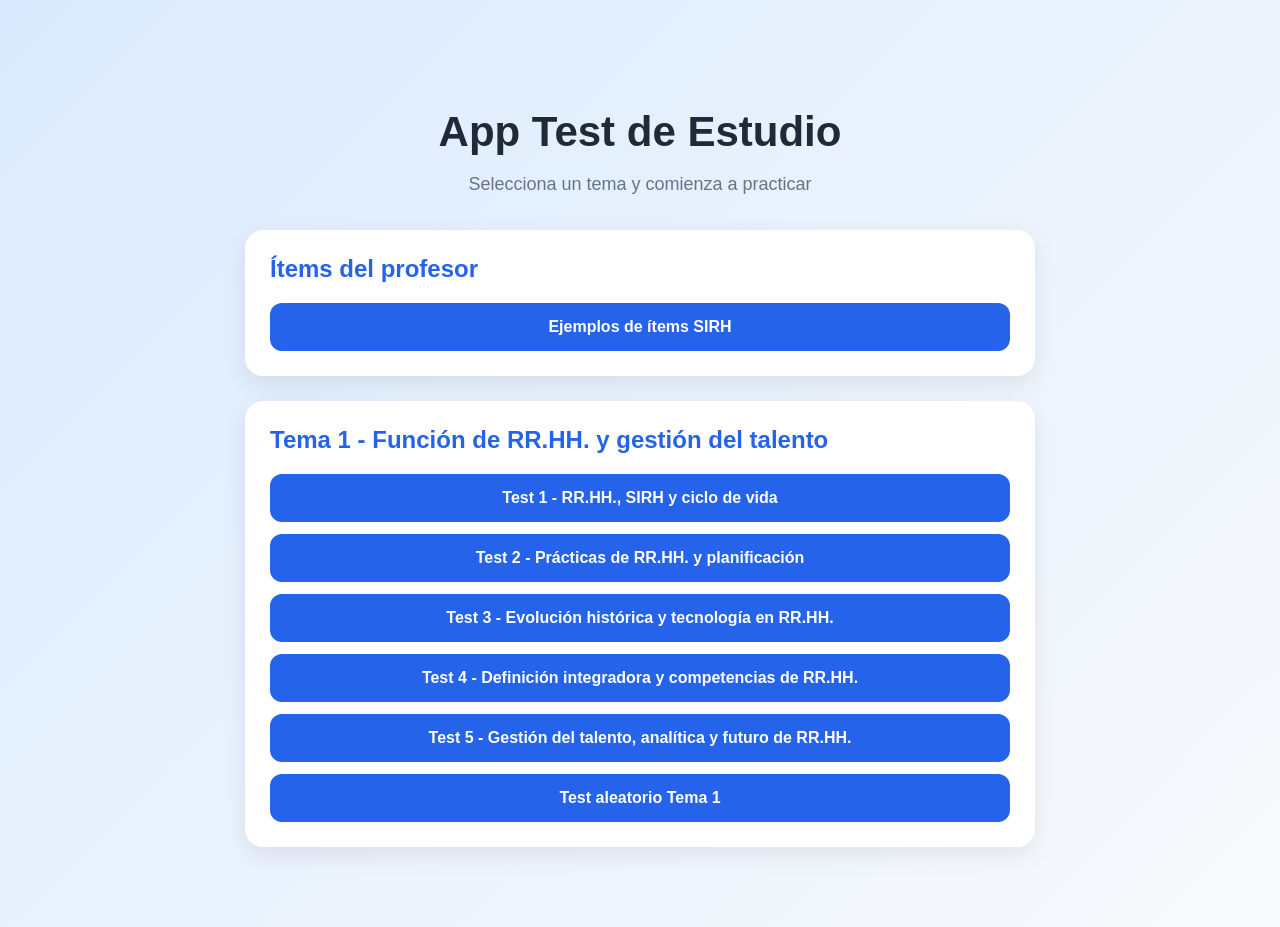
==== index.html @ 3117c9c8 "Primera versión de la aplicación" ====
<!DOCTYPE html>
<html lang="es">
<head>
  <meta charset="UTF-8">
  <title>App Test de Estudio</title>
  <link rel="stylesheet" href="styles.css">
</head>
<body>

  <main class="container">
    <header class="header">
      <h1>App Test de Estudio</h1>
      <p>Selecciona un tema y comienza a practicar</p>
    </header>

    <section id="menu" class="menu"></section>
  </main>

  <script src="data/items-profesor.js"></script>
  <script src="data/tema1.js"></script>
  <script src="preguntas.js"></script>
  <script>
    const menu = document.getElementById("menu");

    bancoPreguntas.forEach((tema) => {
      const card = document.createElement("div");
      card.classList.add("tema-card");

      const title = document.createElement("h2");
      title.textContent = tema.tema;
      card.appendChild(title);

      tema.tests.forEach((test) => {
        const link = document.createElement("a");
        link.textContent = test.nombre;
        link.classList.add("test-link");
        link.href = `test.html?tema=${tema.id}&test=${test.id}`;
        card.appendChild(link);
      });

      menu.appendChild(card);
    });
  </script>

</body>
</html>
---- styles.css ----
* {
    box-sizing: border-box;
  }
  
  body {
    margin: 0;
    font-family: Arial, sans-serif;
    background: linear-gradient(135deg, #dbeafe, #f8fafc);
    color: #1f2937;
  }
  
  .container {
    max-width: 850px;
    margin: 50px auto;
    padding: 30px;
  }
  
  .header {
    text-align: center;
    margin-bottom: 35px;
  }
  
  .header h1 {
    font-size: 42px;
    margin-bottom: 10px;
  }
  
  .header p {
    color: #64748b;
    font-size: 18px;
  }
  
  .menu {
    display: grid;
    gap: 25px;
  }
  
  .tema-card {
    background: white;
    padding: 25px;
    border-radius: 18px;
    box-shadow: 0 8px 25px rgba(0,0,0,0.08);
  }
  
  .tema-card h2 {
    margin-top: 0;
    color: #2563eb;
  }
  
  .test-link {
    display: block;
    text-decoration: none;
    text-align: center;
    margin-top: 12px;
    padding: 15px;
    background: #2563eb;
    color: white;
    border-radius: 12px;
    font-weight: bold;
  }
  
  .test-link:hover {
    background: #1d4ed8;
  }
  
  #quiz,
  .result-card {
    background: white;
    padding: 30px;
    border-radius: 18px;
    box-shadow: 0 8px 25px rgba(0,0,0,0.08);
  }
  
  #testTitle {
    color: #2563eb;
  }
  
  #progress {
    color: #64748b;
    font-weight: bold;
  }
  
  .answers {
    display: flex;
    flex-direction: column;
    gap: 14px;
    margin-top: 25px;
  }
  
  .answer-btn {
    padding: 16px;
    border: 2px solid #d1d5db;
    border-radius: 12px;
    background: white;
    cursor: pointer;
    font-size: 16px;
    text-align: left;
  }
  
  .answer-btn:hover {
    background: #eff6ff;
    border-color: #2563eb;
  }
  
  .correct {
    background: #dcfce7;
    border-color: #22c55e;
  }
  
  .incorrect {
    background: #fee2e2;
    border-color: #ef4444;
  }
  
  .next-btn {
    width: 100%;
    margin-top: 25px;
    padding: 15px;
    border: none;
    background: #111827;
    color: white;
    border-radius: 12px;
    font-size: 16px;
    cursor: pointer;
  }
  
  .next-btn:hover {
    background: #374151;
  }
  
  .back-link {
    display: inline-block;
    margin-bottom: 20px;
    color: #2563eb;
    text-decoration: none;
    font-weight: bold;
  }
  
  .hidden {
    display: none;
  }

  .selected {
    background: #dbeafe;
    border-color: #2563eb;
    font-weight: bold;
  }
  
  .review-container {
    margin-top: 30px;
  }
  
  .review-question {
    background: #f8fafc;
    padding: 20px;
    border-radius: 14px;
    margin-bottom: 20px;
    border: 1px solid #e5e7eb;
  }
  
  .review-question h3 {
    margin-top: 0;
    font-size: 18px;
  }
  
  .review-answer {
    padding: 12px;
    border-radius: 10px;
    margin-top: 8px;
    border: 1px solid #d1d5db;
    background: white;
  }
  
  .review-answer.correct {
    background: #dcfce7;
    border-color: #22c55e;
  }
  
  .review-answer.incorrect {
    background: #fee2e2;
    border-color: #ef4444;
  }
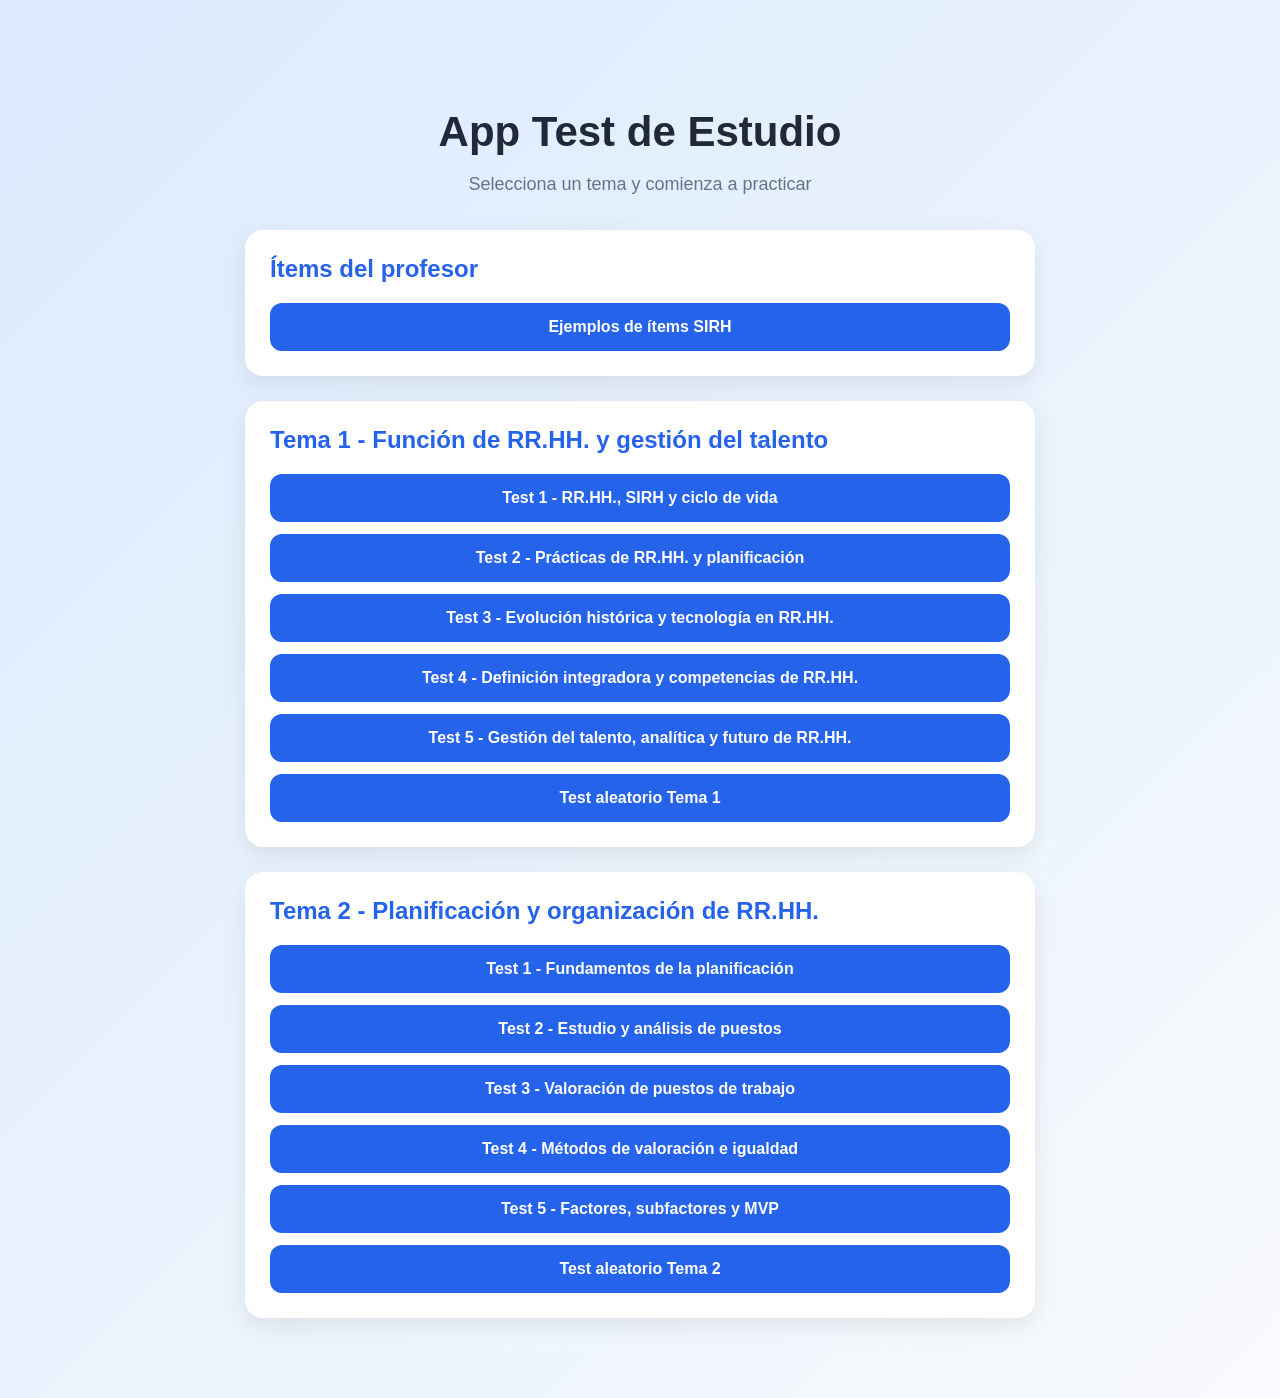
==== commit 0181a9bb: "Tema 2 completo + mejoras aplicación" ====
--- a/index.html
+++ b/index.html
@@ -18,6 +18,7 @@
 
   <script src="data/items-profesor.js"></script>
   <script src="data/tema1.js"></script>
+  <script src="data/tema2.js"></script>
   <script src="preguntas.js"></script>
   <script>
     const menu = document.getElementById("menu");
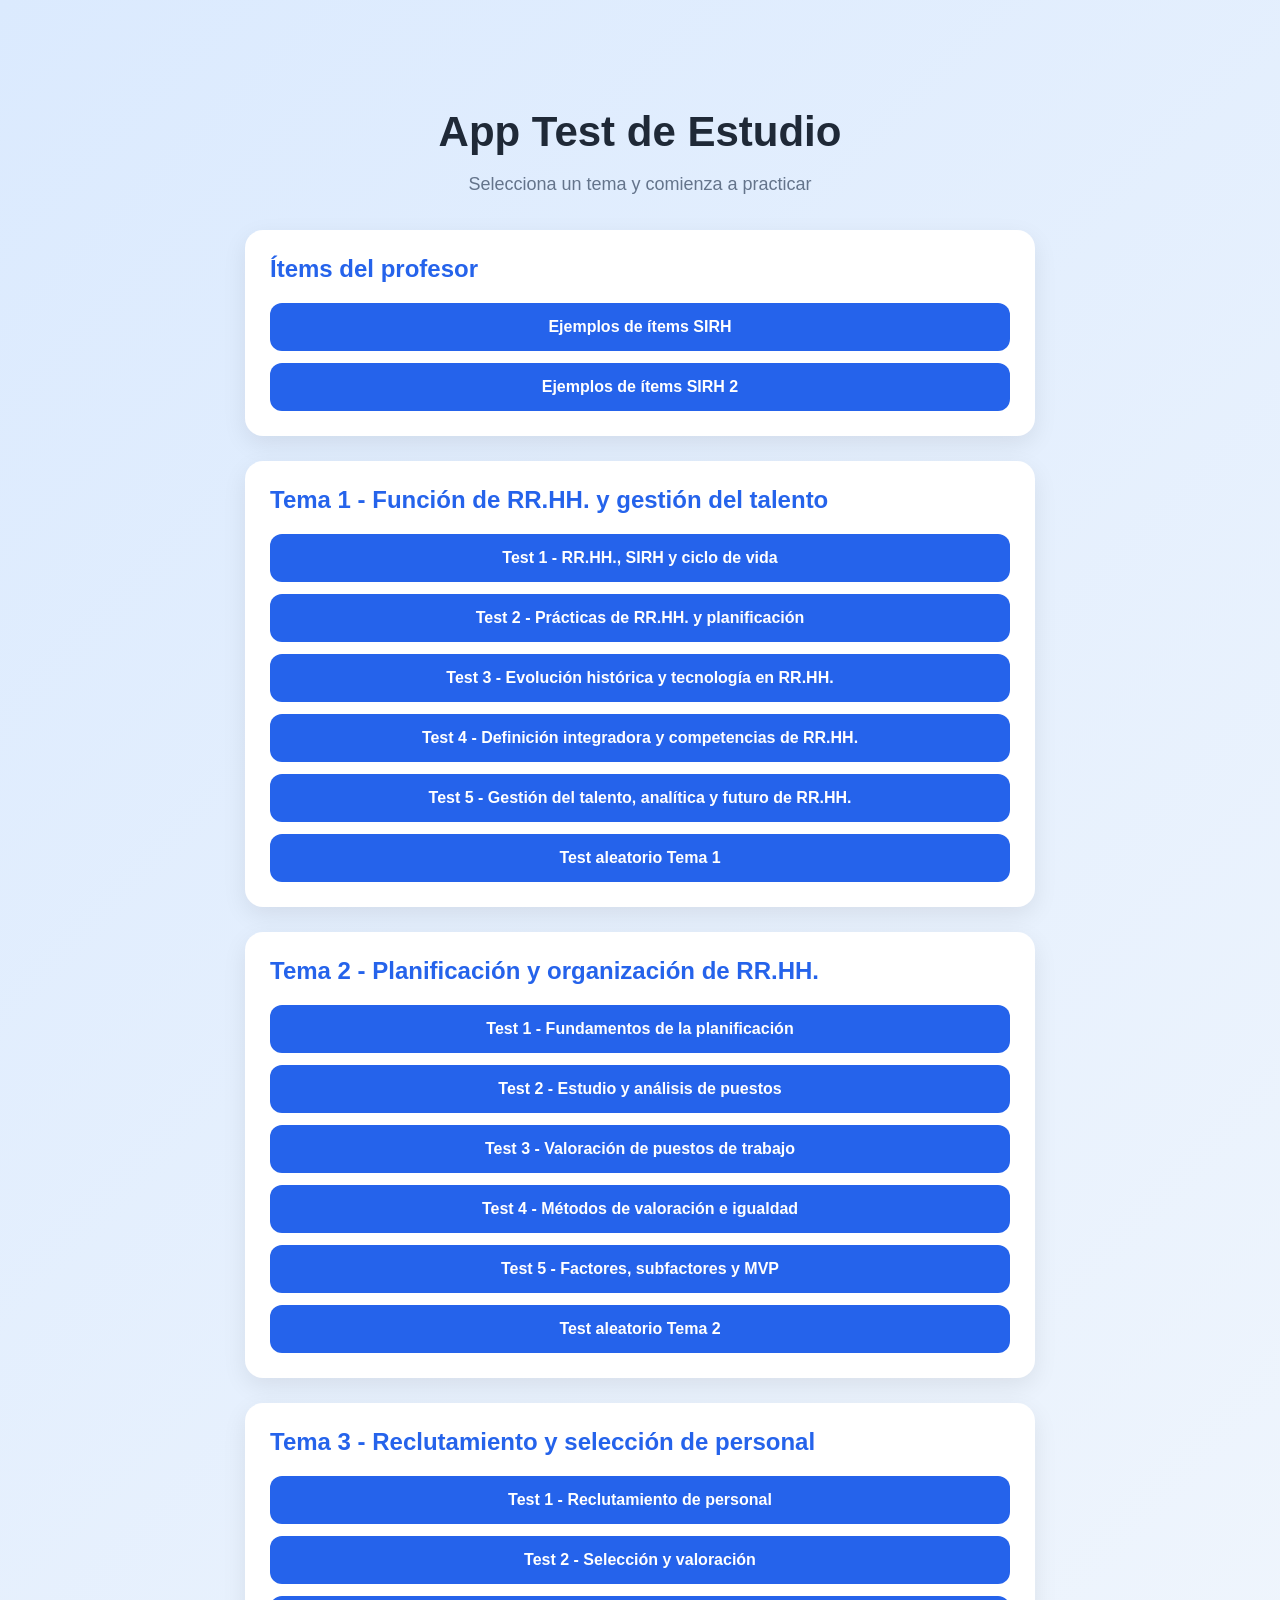
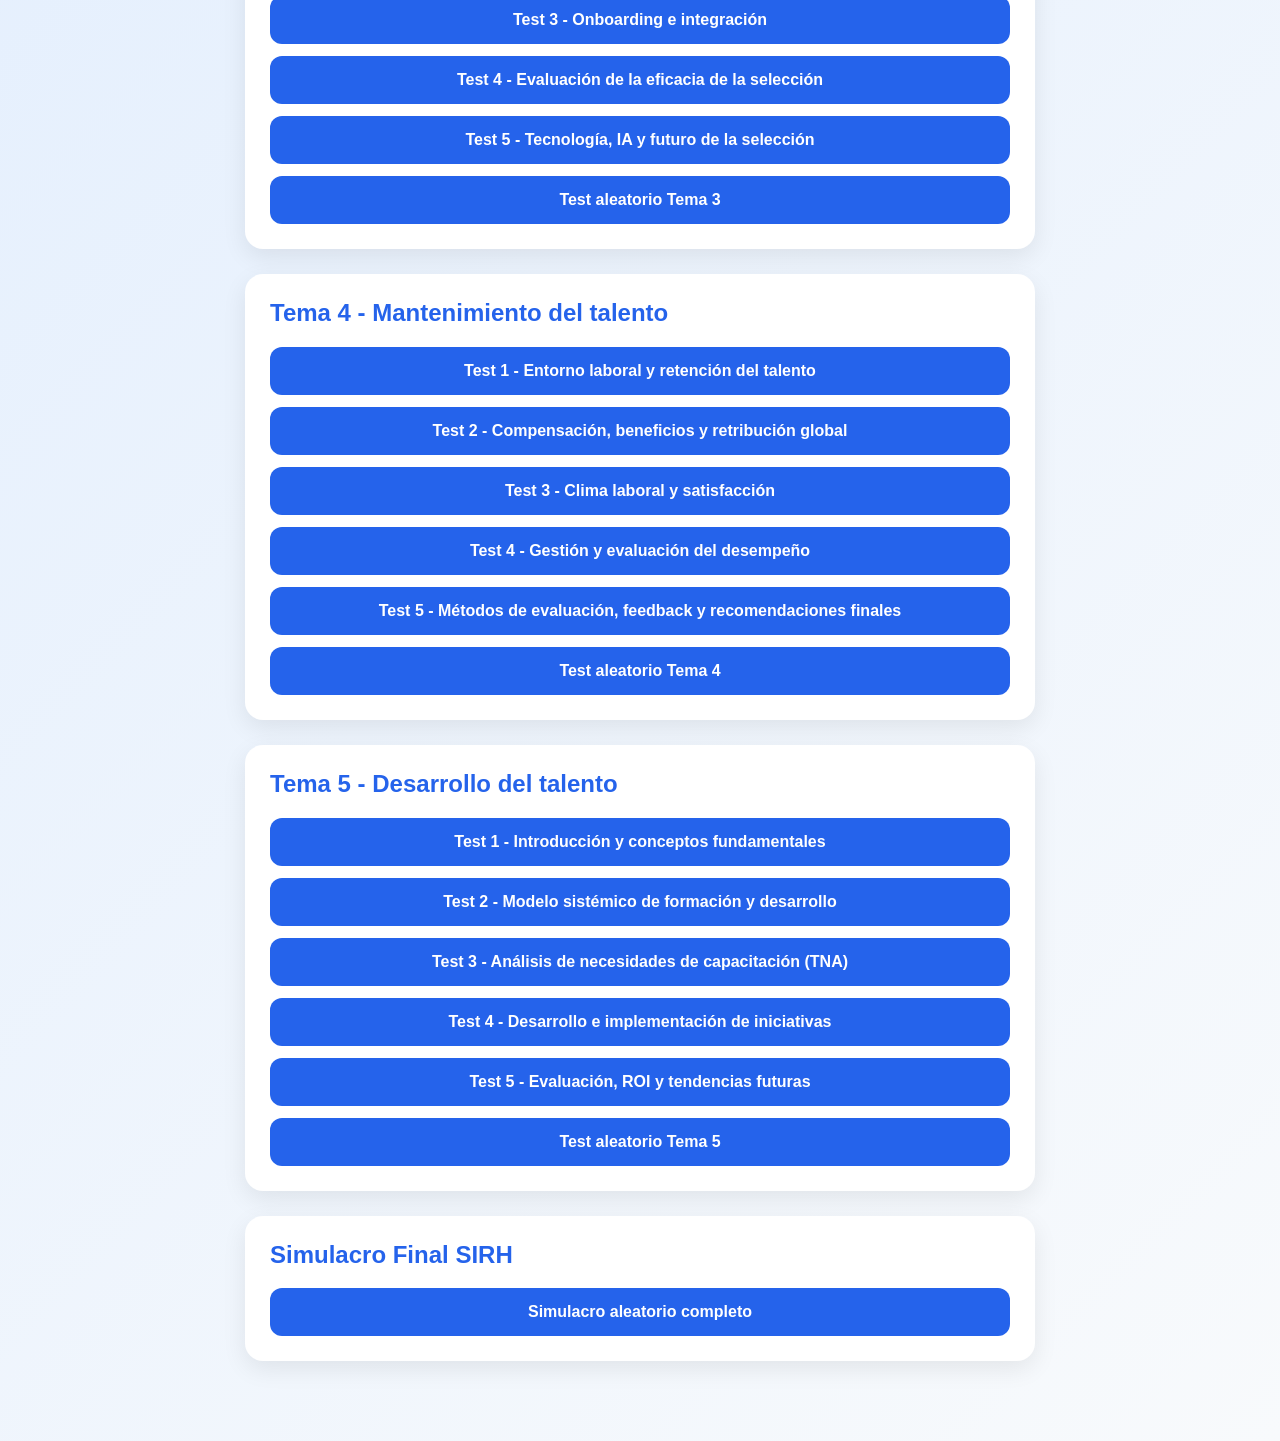
==== commit 62867930: "version prefinal" ====
--- a/index.html
+++ b/index.html
@@ -19,6 +19,10 @@
   <script src="data/items-profesor.js"></script>
   <script src="data/tema1.js"></script>
   <script src="data/tema2.js"></script>
+  <script src="data/tema3.js"></script>
+  <script src="data/tema4.js"></script>
+  <script src="data/tema5.js"></script>
+  <script src="data/simulacro.js"></script>
   <script src="preguntas.js"></script>
   <script>
     const menu = document.getElementById("menu");
